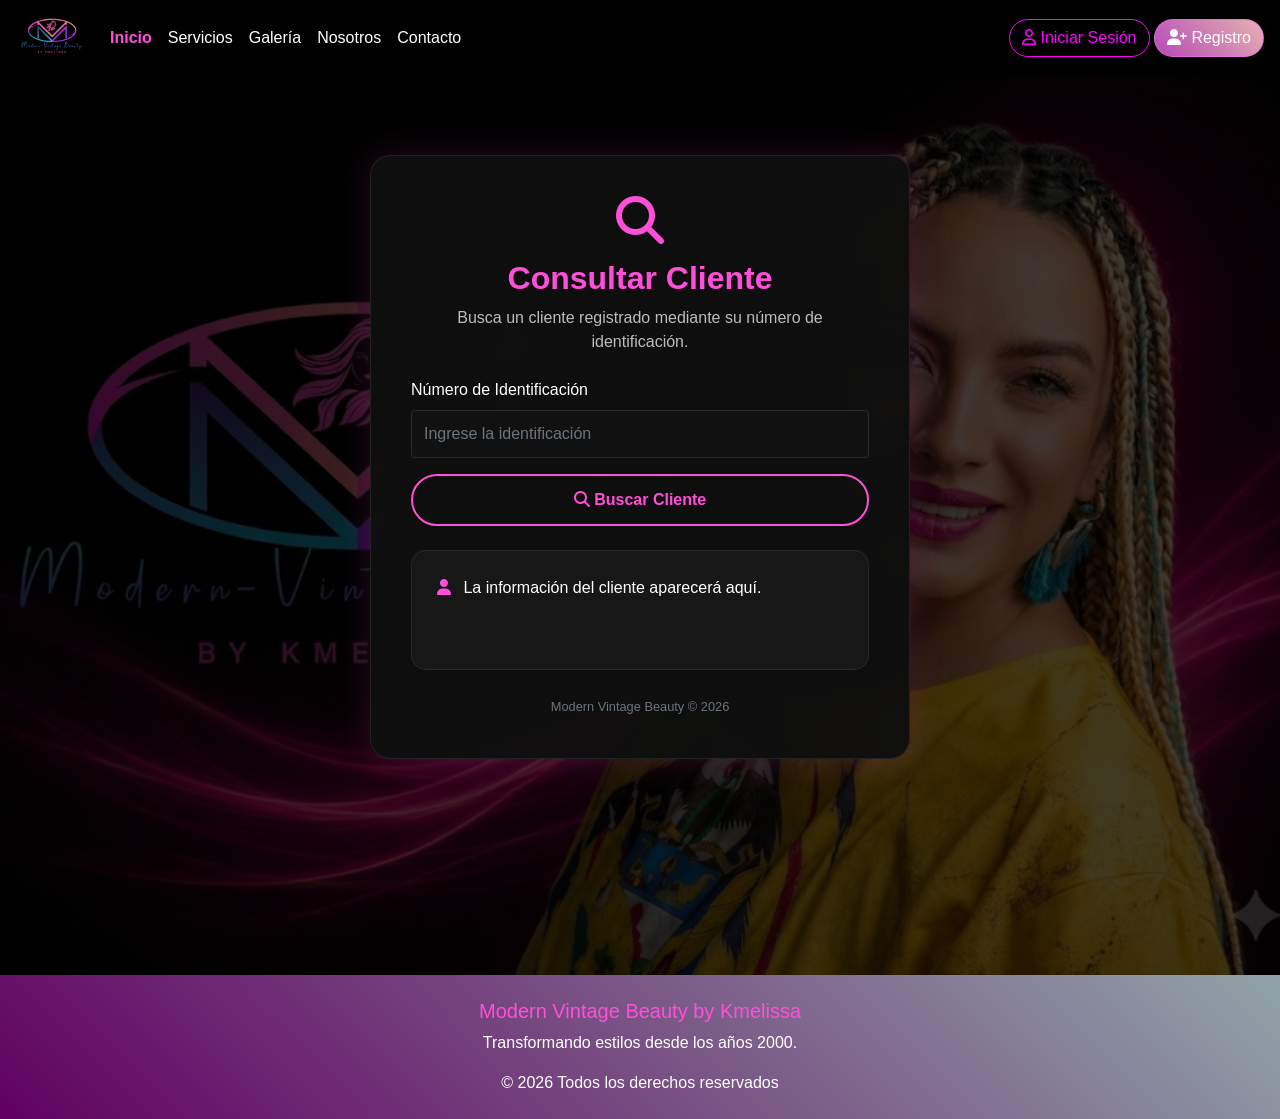
==== consultar.html @ aa38609b "se agrega proyecto inicial con archivos hasta la fecha 10062026" ====
<!doctype html>
<html lang="en">

<head>
    <!-- Required meta tags -->
    <meta charset="utf-8">
    <meta name="viewport" content="width=device-width, initial-scale=1, shrink-to-fit=no">

    <!-- Bootstrap CSS -->
    <link rel="stylesheet" href="https://cdn.jsdelivr.net/npm/bootstrap@4.6.2/dist/css/bootstrap.min.css"
        integrity="sha384-xOolHFLEh07PJGoPkLv1IbcEPTNtaed2xpHsD9ESMhqIYd0nLMwNLD69Npy4HI+N" crossorigin="anonymous">
    <!-- Font Awesome -->
    <link rel="stylesheet" href="https://cdnjs.cloudflare.com/ajax/libs/font-awesome/6.5.2/css/all.min.css">
    <!-- CSS -->
    <link rel="stylesheet" href="./consultar.css">
    <link rel="stylesheet" href="./style.css">

    <title>Consultar Cliente</title>
</head>

<body>

    <!-- NAVBAR -->

    <nav class="navbar navbar-expand-lg navbar-dark bg-dark">
        <a class="navbar-brand" href="./index.html"><img src="./assets/logoconfondo.png" alt="Logo" class="logo"></a>
        <button class="navbar-toggler" type="button" data-toggle="collapse" data-target="#navbarSupportedContent"
            aria-controls="navbarSupportedContent" aria-expanded="false" aria-label="Toggle navigation">
            <span class="navbar-toggler-icon"></span>
        </button>

        <div class="collapse navbar-collapse" id="navbarSupportedContent">
            <ul class="navbar-nav mr-auto">
                <li class="nav-item active">
                    <a class="nav-link" href="./index.html">Inicio <span class="sr-only">(current)</span></a>
                </li>
                <li class="nav-item">
                    <a class="nav-link" href="./servicios.html">Servicios</a>
                </li>
                <li class="nav-item">
                    <a class="nav-link" href="./galeria.html">Galería</a>
                </li>
                <li class="nav-item">
                    <a class="nav-link" href="./nosotros.html">Nosotros</a>
                </li>
                <li class="nav-item">
                    <a class="nav-link" href="./contacto.html">Contacto</a>
                </li>
            </ul>
            <div class="botones-nav">

                <a href="./login.html" class="btn btn-login">
                    <i class="fa-regular fa-user"></i>
                    Iniciar Sesión
                </a>
                <a href="./registro.html" class="btn btn-registro">
                    <i class="fa-solid fa-user-plus"></i>
                    Registro
                </a>
            </div>
        </div>
    </nav>

    <!-- CONSULTAR CLIENTE -->

    <section class="consulta-section">

        <div class="container">

            <div class="row justify-content-center">

                <div class="col-lg-6 col-md-8">

                    <div class="consulta-card">

                        <div class="text-center mb-4">

                            <i class="fa-solid fa-magnifying-glass consulta-icon"></i>

                            <h2>Consultar Cliente</h2>

                            <p>
                                Busca un cliente registrado mediante su número de identificación.
                            </p>

                        </div>

                        <form>

                            <div class="form-group">

                                <label>Número de Identificación</label>

                                <input type="text" class="form-control" id="buscarIdentificacion"
                                    placeholder="Ingrese la identificación">

                            </div>

                            <button type="button" class="btn btn-consultar btn-block" onclick="buscarCliente()">

                                <i class="fa-solid fa-search"></i>

                                Buscar Cliente

                            </button>

                        </form>

                        <div id="resultadoBusqueda" class="resultado-cliente mt-4">

                            <div>

                                <i class="fa-solid fa-user"></i>

                                La información del cliente aparecerá aquí.

                            </div>

                        </div>

                        <div class="text-center mt-4">

                            <small class="text-muted">

                                Modern Vintage Beauty © 2026

                            </small>

                        </div>

                    </div>

                </div>

            </div>

        </div>

    </section>


    <!-- FOOTER -->

    <footer class="py-4">

        <div class="container text-center">

            <h5>Modern Vintage Beauty by Kmelissa</h5>

            <p>
                Transformando estilos desde los años 2000.
            </p>

            <p class="mb-0">
                © 2026 Todos los derechos reservados
            </p>

        </div>

    </footer>



    <!-- Optional JavaScript; choose one of the two! -->

    <!-- Option 1: jQuery and Bootstrap Bundle (includes Popper) -->
    <script src="https://cdn.jsdelivr.net/npm/jquery@3.5.1/dist/jquery.slim.min.js"
        integrity="sha384-DfXdz2htPH0lsSSs5nCTpuj/zy4C+OGpamoFVy38MVBnE+IbbVYUew+OrCXaRkfj"
        crossorigin="anonymous"></script>
    <script src="https://cdn.jsdelivr.net/npm/bootstrap@4.6.2/dist/js/bootstrap.bundle.min.js"
        integrity="sha384-Fy6S3B9q64WdZWQUiU+q4/2Lc9npb8tCaSX9FK7E8HnRr0Jz8D6OP9dO5Vg3Q9ct"
        crossorigin="anonymous"></script>

    <!-- Option 2: Separate Popper and Bootstrap JS -->
    <!--
    <script src="https://cdn.jsdelivr.net/npm/jquery@3.5.1/dist/jquery.slim.min.js" integrity="sha384-DfXdz2htPH0lsSSs5nCTpuj/zy4C+OGpamoFVy38MVBnE+IbbVYUew+OrCXaRkfj" crossorigin="anonymous"></script>
    <script src="https://cdn.jsdelivr.net/npm/popper.js@1.16.1/dist/umd/popper.min.js" integrity="sha384-9/reFTGAW83EW2RDu2S0VKaIzap3H66lZH81PoYlFhbGU+6BZp6G7niu735Sk7lN" crossorigin="anonymous"></script>
    <script src="https://cdn.jsdelivr.net/npm/bootstrap@4.6.2/dist/js/bootstrap.min.js" integrity="sha384-+sLIOodYLS7CIrQpBjl+C7nPvqq+FbNUBDunl/OZv93DB7Ln/533i8e/mZXLi/P+" crossorigin="anonymous"></script>
    -->
    <script src="./consultar.js"></script>
</body>

</html>
---- consultar.css ----
/* ==========================
   CONSULTAR CLIENTE
========================== */

.consulta-section {

    min-height: 100vh;

    background:
        linear-gradient(
            rgba(0,0,0,.75),
            rgba(0,0,0,.75)
        ),
        url('../assets/headermamaylogoalaizq.jpeg');

    background-size: cover;

    background-position: center;

    padding: 80px 0;
}

.consulta-card {

    background: rgba(15,15,15,.95);

    border: 1px solid rgba(255,255,255,.08);

    border-radius: 20px;

    padding: 40px;

    backdrop-filter: blur(10px);

    box-shadow: 0 0 35px rgba(255,79,216,.15);
}

.consulta-icon {

    font-size: 3rem;

    color: #ff4fd8;

    margin-bottom: 15px;
}

.consulta-card h2 {

    color: #ff4fd8;

    font-weight: 700;
}

.consulta-card p {

    color: #bdbdbd;
}

.consulta-card label {

    color: white;

    font-weight: 500;
}

.consulta-card .form-control {

    background: #111;

    border: 1px solid rgba(255,255,255,.1);

    color: white;

    height: 48px;
}

.consulta-card .form-control:focus {

    background: #111;

    color: white;

    border-color: #ff4fd8;

    box-shadow: 0 0 10px rgba(255,79,216,.35);
}

.btn-consultar {

    background: transparent;

    border: 2px solid #ff4fd8;

    color: #ff4fd8;

    border-radius: 30px;

    padding: 12px;

    font-weight: bold;

    transition: .3s;
}

.btn-consultar:hover {

    background: #ff4fd8;

    color: white;

    box-shadow: 0 0 20px rgba(255,79,216,.35);
}

.resultado-cliente {

    min-height: 120px;

    border-radius: 15px;

    background: rgba(255,255,255,.04);

    border: 1px solid rgba(255,255,255,.08);

    color: white;

    padding: 25px;

    text-align: left;

    overflow-wrap: break-word;
}

.resultado-cliente i {

    color: #ff4fd8;

    margin-right: 8px;
}

.resultado-cliente h4 {

    color: #ff4fd8;

    margin-bottom: 20px;

    text-align: center;
}

.resultado-cliente p {

    margin-bottom: 10px;

    font-size: 1rem;
}

.resultado-cliente strong {

    color: #ff4fd8;
}

/* RESPONSIVE */

@media(max-width:768px){

    .consulta-card{

        padding:25px;
    }

    .consulta-section{

        padding:40px 15px;
    }

    .consulta-card h2{

        font-size:2rem;
    }

}
---- style.css ----
/* <!-- NAVBAR --> */
 body {
     font-family: Arial, sans-serif;
     background-color: #000;
     color: white;
 }

 img.logo {
     width: 70px;
     border-radius: 30px;
 }

 .bg-dark {
     background-color: #000000 !important;
 }

 a.btn.btn-login {
     background: transparent;
     border-color: fuchsia;
     color: fuchsia;
     border-radius: 19px;
 }

 a.btn.btn-registro {
     background: linear-gradient(45deg, #f362f3bf, #ffc5c5e6);
     border-color: #f362f3bf;
     border-radius: 19px;
     color: #fffefe;
 }

 .navbar-dark .navbar-nav .nav-link {
     color: white;
     transition: 0.3s;
 }

 .navbar-dark .navbar-nav .nav-link:hover {
     color: #ff4fd8;
 }

 .navbar-dark .navbar-nav .active>.nav-link {
     color: #ff4fd8;
     font-weight: bold;
 }
 /* NAVBAR END */

 /* FOOTER */
 footer.py-4 {
     background: linear-gradient(45deg, #610061, #a2b7bce3);
 }

 .h5,
 h5 {
     font-size: 1.25rem;
     color: #ff4fd8;
 }
 /* FOOTER END */
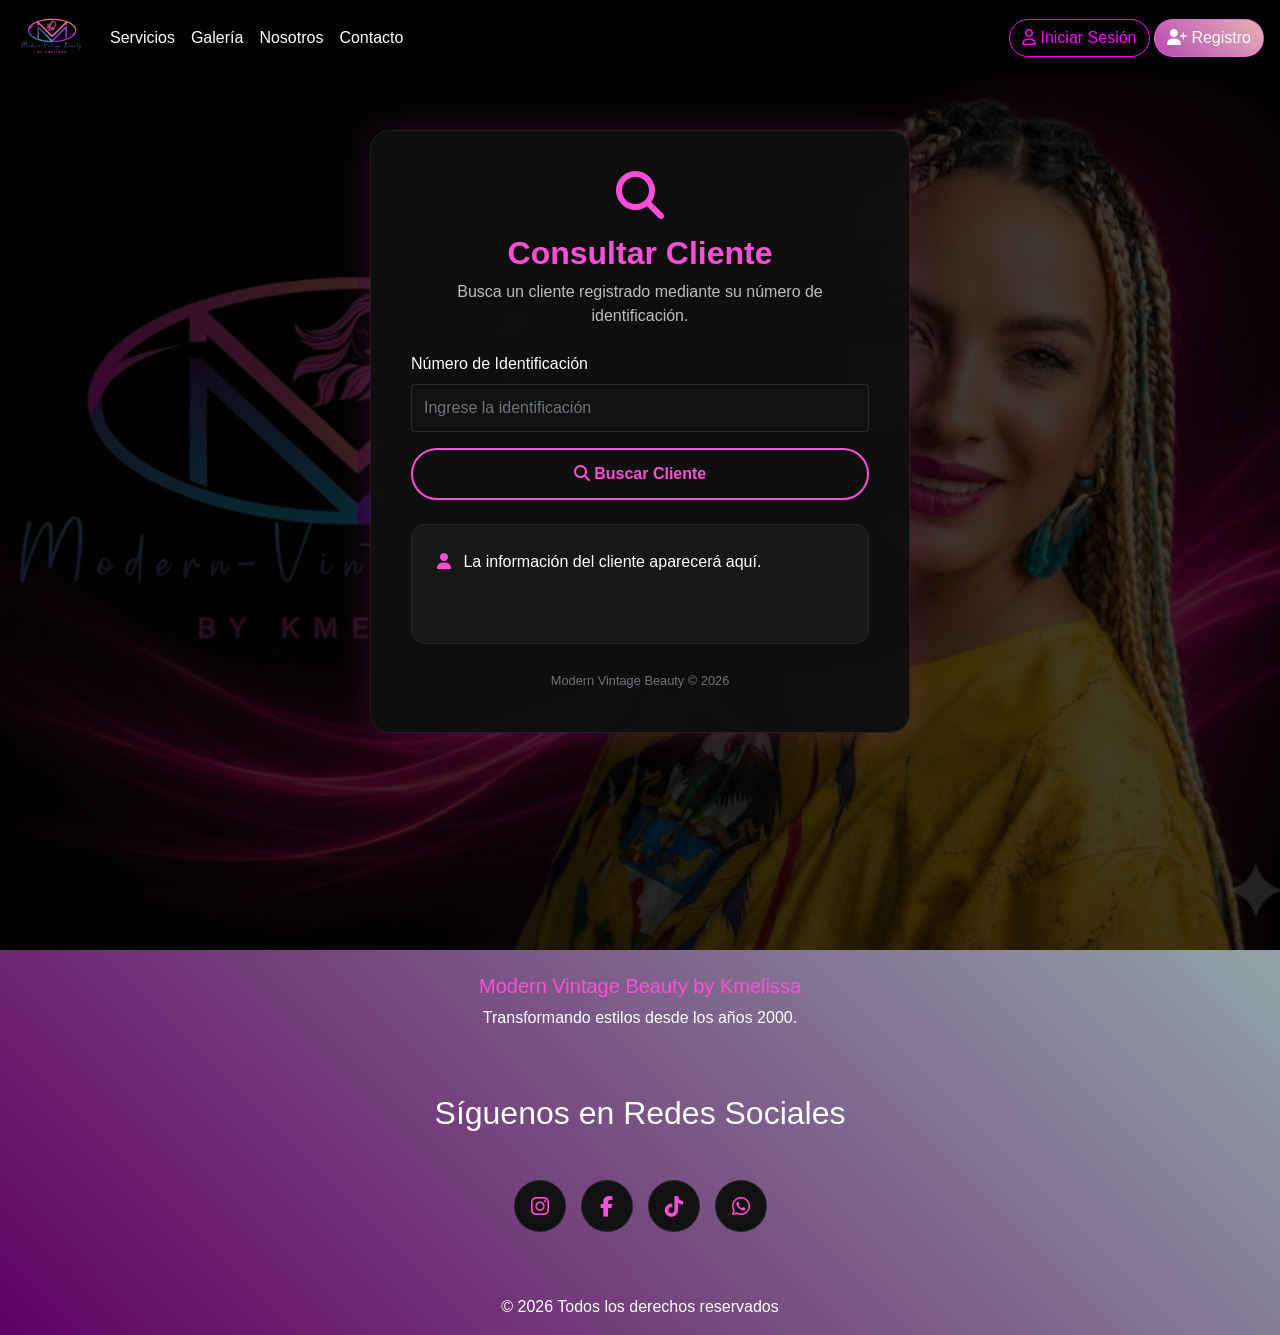
==== commit 3b9046da: "Se agrega pagina para presentacion 100h" ====
--- a/consultar.html
+++ b/consultar.html
@@ -31,9 +31,6 @@
 
         <div class="collapse navbar-collapse" id="navbarSupportedContent">
             <ul class="navbar-nav mr-auto">
-                <li class="nav-item active">
-                    <a class="nav-link" href="./index.html">Inicio <span class="sr-only">(current)</span></a>
-                </li>
                 <li class="nav-item">
                     <a class="nav-link" href="./servicios.html">Servicios</a>
                 </li>
@@ -150,6 +147,47 @@
             <p>
                 Transformando estilos desde los años 2000.
             </p>
+            <section class="redes-section py-5">
+
+                <div class="container text-center">
+
+                    <h2 class="section-title mb-5">
+
+                        Síguenos en Redes Sociales
+
+                    </h2>
+
+                    <div class="social-links">
+
+                        <a href="https://www.instagram.com/modernvintagebeauty_bykmelissa/" class="social-btn">
+
+                            <i class="fa-brands fa-instagram"></i>
+
+                        </a>
+
+                        <a href="https://www.facebook.com/karenmelissa.munozpena?locale=es_LA" class="social-btn">
+
+                            <i class="fa-brands fa-facebook-f"></i>
+
+                        </a>
+
+                        <a href="https://www.tiktok.com/@modern_vintage_beauty_km?lang=es-419" class="social-btn">
+
+                            <i class="fa-brands fa-tiktok"></i>
+
+                        </a>
+
+                        <a href="https://wa.me/13463327100" class="social-btn">
+
+                            <i class="fa-brands fa-whatsapp"></i>
+
+                        </a>
+
+                    </div>
+
+                </div>
+
+            </section>
 
             <p class="mb-0">
                 © 2026 Todos los derechos reservados
--- a/consultar.css
+++ b/consultar.css
@@ -1,6 +1,4 @@
-/* ==========================
-   CONSULTAR CLIENTE
-========================== */
+/* CONSULTAR CLIENTE */
 
 .consulta-section {
 
@@ -158,7 +156,7 @@
     color: #ff4fd8;
 }
 
-/* RESPONSIVE */
+/* RESPONSIVIDAD */
 
 @media(max-width:768px){
 
--- a/style.css
+++ b/style.css
@@ -1,56 +1,119 @@
-/* <!-- NAVBAR --> */
- body {
-     font-family: Arial, sans-serif;
-     background-color: #000;
-     color: white;
- }
+html {
+    scroll-behavior: smooth;
+}
 
- img.logo {
-     width: 70px;
-     border-radius: 30px;
- }
+body {
+    padding-top: 50px;
+}
 
- .bg-dark {
-     background-color: #000000 !important;
- }
+/* NAVBAR */
 
- a.btn.btn-login {
-     background: transparent;
-     border-color: fuchsia;
-     color: fuchsia;
-     border-radius: 19px;
- }
+body {
+    font-family: Arial, sans-serif;
+    background-color: #000;
+    color: white;
+}
 
- a.btn.btn-registro {
-     background: linear-gradient(45deg, #f362f3bf, #ffc5c5e6);
-     border-color: #f362f3bf;
-     border-radius: 19px;
-     color: #fffefe;
- }
+img.logo {
+    width: 70px;
+    border-radius: 30px;
+    cursor: pointer;
+}
 
- .navbar-dark .navbar-nav .nav-link {
-     color: white;
-     transition: 0.3s;
- }
+.bg-dark {
+    background-color: #000000 !important;
+}
 
- .navbar-dark .navbar-nav .nav-link:hover {
-     color: #ff4fd8;
- }
+.navbar {
+    position: fixed;
+    top: 0;
+    left: 0;
+    width: 100%;
+    z-index: 9999;
+    background: rgba(0, 0, 0, 0.95) !important;
+    backdrop-filter: blur(10px);
+    box-shadow: 0 2px 15px rgba(0,0,0,.3);
+}
 
- .navbar-dark .navbar-nav .active>.nav-link {
-     color: #ff4fd8;
-     font-weight: bold;
- }
- /* NAVBAR END */
+a.btn.btn-login {
+    background: transparent;
+    border-color: fuchsia;
+    color: fuchsia;
+    border-radius: 19px;
+    cursor: pointer;
+}
 
- /* FOOTER */
- footer.py-4 {
-     background: linear-gradient(45deg, #610061, #a2b7bce3);
- }
+a.btn.btn-registro {
+    background: linear-gradient(45deg, #f362f3bf, #ffc5c5e6);
+    border-color: #f362f3bf;
+    border-radius: 19px;
+    color: #fffefe;
+    cursor: pointer;
+}
 
- .h5,
- h5 {
-     font-size: 1.25rem;
-     color: #ff4fd8;
- }
- /* FOOTER END */+.navbar-dark .navbar-nav .nav-link {
+    color: white;
+    transition: 0.3s;
+}
+
+.navbar-dark .navbar-nav .nav-link:hover {
+    color: #ff4fd8;
+}
+
+.navbar-dark .navbar-nav .active>.nav-link {
+    color: #ff4fd8;
+    font-weight: bold;
+}
+
+/* NAVBAR END */
+
+/* FOOTER */
+
+/* REDES */
+
+.social-links {
+    display: flex;
+    justify-content: center;
+    gap: 15px;
+    flex-wrap: wrap;
+    margin-top: 15px;
+    margin-bottom: 15px;
+}
+
+.social-btn {
+
+    width: 52px;
+    height: 52px;
+    font-size: 1.3rem;
+    display: flex;
+    justify-content: center;
+    align-items: center;
+    border-radius: 50%;
+    background: #111;
+    border: 1px solid rgba(255, 255, 255, .08);
+    color: #ff4fd8;
+    transition: .3s;
+}
+
+.social-btn:hover {
+
+    color: white;
+    background: #ff4fd8;
+    text-decoration: none;
+    transform: translateY(-5px);
+}
+
+footer.py-4 {
+    background: linear-gradient(45deg, #610061, #a2b7bce3);
+    padding-top: 1.5rem !important;
+    padding-bottom: 1rem !important;
+}
+
+
+.h5,
+h5 {
+    font-size: 1.25rem;
+    color: #ff4fd8;
+}
+
+/* FOOTER END */
